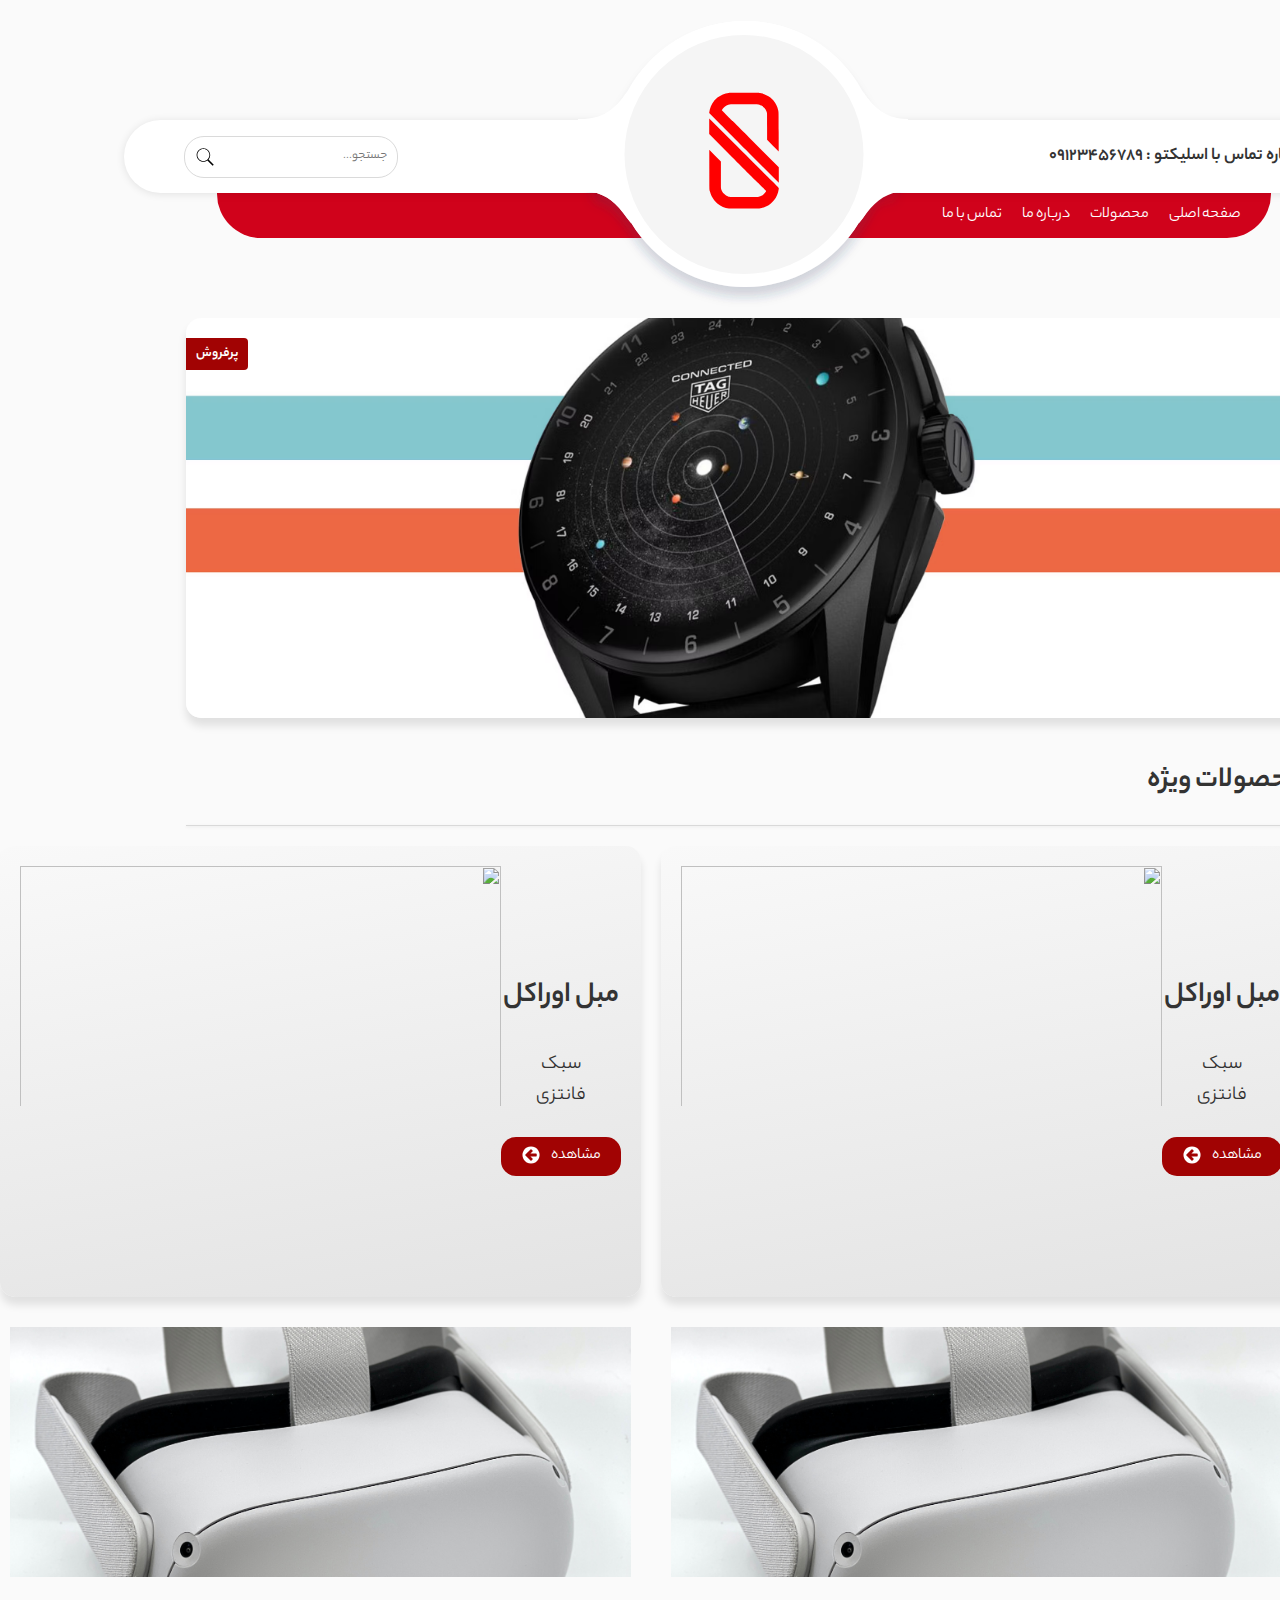
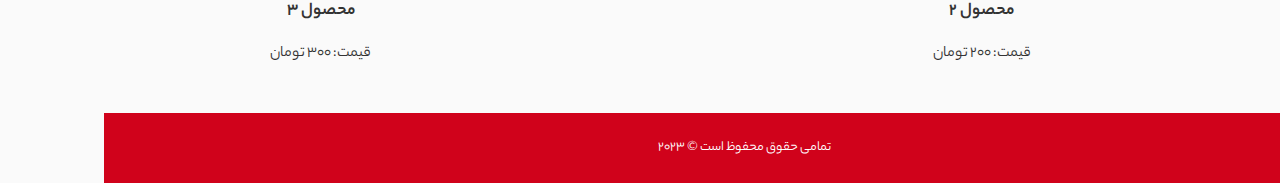
==== index.html @ d63aacab "init" ====
<!DOCTYPE html>
<html lang="fa" dir="rtl">

<head>
    <meta charset="UTF-8">
    <meta name="viewport" content="width=device-width, initial-scale=1.0">
    <title>فروشگاه اسلیکتو</title>
    <link rel="stylesheet" href="./styles/styles.css">
</head>

<body>
    <header>
        <div class="social-icon">
            <svg width="20" height="20" class="Glevq lmT4W _R1t5 lmT4W" viewBox="0 0 24 24" version="1.1"
                aria-hidden="false">
                <desc lang="en-US">Instagram icon</desc>
                <path
                    d="M21.933 7.877c-.048-1.064-.219-1.79-.465-2.429a4.874 4.874 0 0 0-1.154-1.77 4.959 4.959 0 0 0-1.77-1.154c-.635-.246-1.361-.417-2.429-.464C15.052 2.012 14.71 2 11.996 2c-2.714 0-3.056.012-4.123.06-1.063.047-1.79.218-2.425.464-.658.254-1.214.599-1.77 1.155a4.959 4.959 0 0 0-1.154 1.77c-.246.634-.417 1.36-.464 2.428C2.012 8.94 2 9.282 2 11.996c0 2.714.012 3.056.06 4.123.047 1.064.218 1.79.464 2.429.254.658.599 1.214 1.155 1.77a4.958 4.958 0 0 0 1.77 1.154c.634.246 1.36.417 2.428.464 1.067.048 1.405.06 4.123.06s3.056-.012 4.123-.06c1.063-.047 1.79-.218 2.429-.464a4.872 4.872 0 0 0 1.77-1.155 4.956 4.956 0 0 0 1.154-1.77c.246-.634.417-1.36.465-2.428.047-1.067.059-1.405.059-4.123s-.016-3.056-.067-4.119Zm-1.798 8.159c-.044.976-.206 1.504-.345 1.857a3.103 3.103 0 0 1-.746 1.15c-.35.35-.683.568-1.151.747-.353.135-.881.301-1.857.345-1.056.047-1.37.06-4.04.06s-2.984-.012-4.04-.06c-.976-.044-1.504-.207-1.857-.345a3.103 3.103 0 0 1-1.15-.746 3.054 3.054 0 0 1-.747-1.151c-.135-.353-.301-.881-.345-1.857-.047-1.056-.06-1.37-.06-4.04s.013-2.984.06-4.04c.044-.976.206-1.504.345-1.857.183-.468.397-.801.746-1.15.35-.35.683-.568 1.151-.747.353-.135.881-.301 1.857-.345 1.056-.047 1.37-.06 4.04-.06s2.984.013 4.04.06c.976.044 1.504.206 1.857.345.468.183.801.397 1.15.746.35.35.568.683.747 1.151.135.353.301.881.345 1.857.047 1.056.06 1.37.06 4.04s-.012 2.988-.06 4.04Zm-8.139-9.17a5.136 5.136 0 1 0 .002 10.27 5.136 5.136 0 0 0-.002-10.27Zm0 8.463a3.333 3.333 0 1 1 0-6.665 3.333 3.333 0 0 1 0 6.665Zm6.536-8.67a1.197 1.197 0 1 1-2.397 0 1.197 1.197 0 1 1 2.397 0Z">
                </path>
            </svg>
        </div>
        <div class="header-content">
            <div class="contact-info">
                <p>شماره تماس با اسلیکتو : 09123456789</p>
            </div>
            <a href="#" class="logo" rel="home">
                <img src="./assets/images/logo.svg" alt="فروشگاه اسلیکتو">
            </a>
            <div class="search-bar">
                <input type="text" placeholder="جستجو...">
                <button type="submit">
                    <svg xmlns="http://www.w3.org/2000/svg" viewBox="0 0 50 50" width="20px" height="20px">
                        <path
                            d="M 21 3 C 11.621094 3 4 10.621094 4 20 C 4 29.378906 11.621094 37 21 37 C 24.710938 37 28.140625 35.804688 30.9375 33.78125 L 44.09375 46.90625 L 46.90625 44.09375 L 33.90625 31.0625 C 36.460938 28.085938 38 24.222656 38 20 C 38 10.621094 30.378906 3 21 3 Z M 21 5 C 29.296875 5 36 11.703125 36 20 C 36 28.296875 29.296875 35 21 35 C 12.703125 35 6 28.296875 6 20 C 6 11.703125 12.703125 5 21 5 Z" />
                    </svg>
                </button>
            </div>
        </div>
        <nav>
            <ul>
                <li><a href="#">صفحه اصلی</a></li>
                <li><a href="#">محصولات</a></li>
                <li><a href="#">درباره ما</a></li>
                <li><a href="#">تماس با ما</a></li>
            </ul>
        </nav>
    </header>
    <main>
        <section class="hero">
            <div class="hero-image">
                <img src="./assets/images/tag-heuer-connected-hero.jpg" alt="اسمارت واچ">
                <div class="label">پرفروش</div>
            </div>
        </section>

        <section class="featured-products">
            <h2>محصولات ویژه</h2>
            <div class="separator"></div>
            <div class="products-container">
                <div class="product-card">
                    <div class="card-content">
                        <h3 class="">مبل اوراکل</h3>
                        <h4 class="">سبک فانتزی</h4>
                        <a href="#" class="btn" role="button">
                            <span class="btn-text">
                                <span>
                                    مشاهده
                                </span>
                                <span>
                                    <?xml version="1.0" encoding="UTF-8" standalone="no"?>
                                    <svg xmlns="http://www.w3.org/2000/svg" id="svg2989" width="20" height="20"
                                        version="1.1" viewBox="0 -256 1792 1792">
                                        <g id="g2991" transform="matrix(1 0 0 -1 129.08475 1277.8305)">
                                            <path id="path2993"
                                                d="M1280 576v128q0 26-19 45t-45 19H714l189 189q19 19 19 45t-19 45l-91 91q-18 18-45 18t-45-18L360 776l-91-91q-18-18-18-45t18-45l91-91 362-362q18-18 45-18t45 18l91 91q18 18 18 45t-18 45L714 512h502q26 0 45 19t19 45zm256 64q0-209-103-385.5T1153.5-25Q977-128 768-128T382.5-25Q206 78 103 254.5T0 640q0 209 103 385.5T382.5 1305Q559 1408 768 1408t385.5-103q176.5-103 279.5-279.5T1536 640z"
                                                style="fill:currentColor" />
                                        </g>
                                    </svg>
                                </span>
                            </span>
                        </a>
                    </div>
                    <div class="card-image">
                        <a href="#">
                            <img decoding="async" width="481" height="400"
                                src="https://decolifee.ir/wp-content/uploads/2023/04/oracle.png"
                                class="attachment-large size-large wp-image-487" alt="" loading="lazy"
                                srcset="https://decolifee.ir/wp-content/uploads/2023/04/oracle.png 481w, https://decolifee.ir/wp-content/uploads/2023/04/oracle-300x249.png 300w, https://decolifee.ir/wp-content/uploads/2023/04/oracle-150x125.png 150w"
                                sizes="(max-width: 481px) 100vw, 481px">
                        </a>
                    </div>
                </div>
                <div class="product-card">
                    <div class="card-content">
                        <h3 class="">مبل اوراکل</h3>
                        <h4 class="">سبک فانتزی</h4>
                        <a href="#" class="btn" role="button">
                            <span class="btn-text">
                                <span>
                                    مشاهده
                                </span>
                                <span>
                                    <?xml version="1.0" encoding="UTF-8" standalone="no"?>
                                    <svg xmlns="http://www.w3.org/2000/svg" id="svg2989" width="20" height="20"
                                        version="1.1" viewBox="0 -256 1792 1792">
                                        <g id="g2991" transform="matrix(1 0 0 -1 129.08475 1277.8305)">
                                            <path id="path2993"
                                                d="M1280 576v128q0 26-19 45t-45 19H714l189 189q19 19 19 45t-19 45l-91 91q-18 18-45 18t-45-18L360 776l-91-91q-18-18-18-45t18-45l91-91 362-362q18-18 45-18t45 18l91 91q18 18 18 45t-18 45L714 512h502q26 0 45 19t19 45zm256 64q0-209-103-385.5T1153.5-25Q977-128 768-128T382.5-25Q206 78 103 254.5T0 640q0 209 103 385.5T382.5 1305Q559 1408 768 1408t385.5-103q176.5-103 279.5-279.5T1536 640z"
                                                style="fill:currentColor" />
                                        </g>
                                    </svg>
                                </span>
                            </span>
                        </a>
                    </div>
                    <div class="card-image">
                        <a href="#">
                            <img decoding="async" width="481" height="400"
                                src="https://decolifee.ir/wp-content/uploads/2023/04/oracle.png"
                                class="attachment-large size-large wp-image-487" alt="" loading="lazy"
                                srcset="https://decolifee.ir/wp-content/uploads/2023/04/oracle.png 481w, https://decolifee.ir/wp-content/uploads/2023/04/oracle-300x249.png 300w, https://decolifee.ir/wp-content/uploads/2023/04/oracle-150x125.png 150w"
                                sizes="(max-width: 481px) 100vw, 481px">
                        </a>
                    </div>
                </div>
                <div class="product">
                    <img src="./assets/images/vr.jpg" alt="محصول ۲">
                    <h3>محصول ۲</h3>
                    <p>قیمت: ۲۰۰ تومان</p>
                </div>
                <div class="product">
                    <img src="./assets/images/vr.jpg" alt="محصول ۳">
                    <h3>محصول ۳</h3>
                    <p>قیمت: ۳۰۰ تومان</p>
                </div>
            </div>
        </section>
    </main>

    <footer>
        <p>تمامی حقوق محفوظ است &copy; ۲۰۲۳</p>
    </footer>
</body>

</html>
---- styles/styles.css ----
@font-face {
    font-family: 'IRYekan';
    font-weight: 400;
    src: url('../assets/fonts/Yekan-Bakh-FaNum-04-Regular.89830f5.eot');
    src: local('IRYekan'), url('../assets/fonts/Yekan-Bakh-FaNum-04-Regular.74655fa.woff') format('woff'), url('../assets/fonts/Yekan-Bakh-FaNum-04-Regular.3ee0088.ttf') format('truetype');
}

@font-face {
    font-family: 'IRYekan';
    font-weight: 600;
    src: url('../assets/fonts/Yekan-Bakh-FaNum-06-Bold.6d6589a.eot');
    src: local('IRYekan'), url('../assets/fonts/Yekan-Bakh-FaNum-06-Bold.6be8947.woff') format('woff'), url('../assets/fonts/Yekan-Bakh-FaNum-06-Bold.4b6fd69.ttf') format('truetype');
}

:root {
    --primary-color: #d0021b;
    --secondary-color: #A10303;
    --text-color: #333;
    --bg: #fafafa;
    --pic-radius: 15px;
}

* {
    box-sizing: border-box
}

body {
    font-family: 'IRYekan' !important;
    padding: 0;
    color: var(--text-color);
    max-width: 1400px;
    margin: auto;
    background-color: var(--bg);
}

input,
button {
    font-family: 'IRYekan', Arial, sans-serif !important;
}

input,
button:focus {
    outline: none;
}

svg {
    vertical-align: middle;
}

header {
    position: relative;
    padding: 20px;
    padding-top: 40px;
    margin-top: 80px;
    text-align: center;
}

.social-icon {
    position: absolute;
    top: 0;
    right: 60px;
    color: var(--text-color);
    cursor: pointer;
}

.header-content {
    position: relative;
    display: flex;
    justify-content: space-between;
    align-items: center;
    background-color: white;
    box-shadow: 0 1px 8px rgba(0, 0, 0, 0.1);
    border-radius: 44px;
    padding: 0px 60px;
    height: 73px;
}

.header-content::before {
    content: "";
    background: url('../assets/images/curve.svg') no-repeat;
    width: 364px;
    height: 325px;
    margin: auto;
    left: 0;
    right: 0;
    background-size: contain;
    top: -118px;
    position: absolute;
}

.logo {
    z-index: 9;
    position: absolute;
    left: 50%;
    transform: translateX(-50%);
}

.logo:before {
    content: '';
    width: 239px;
    height: 239px;
    background: #f5f5f5;
    -moz-border-radius: 50%;
    -webkit-border-radius: 50%;
    -khtml-border-radius: 50%;
    border-radius: 50%;
    position: absolute;
    left: 50%;
    transform: translateX(-50%);
    bottom: 0;
    margin: auto;
    top: -4px;
}

.logo img {
    max-width: 190px;
    position: relative;
}

.search-bar {
    display: flex;
    align-items: center;
}

.contact-info p {
    font-weight: 600;
    font-size: 18px;
}

nav {
    background-color: var(--primary-color);
    padding: 10px 20px;
    max-width: 85%;
    margin: auto;
    border-radius: 0 0 44px 44px;
}

nav ul {
    list-style-type: none;
    margin: 0;
    padding: 0;
    display: flex;
    justify-content: flex-start;
}

nav ul li {
    margin: 0 10px;
}

nav ul li a {
    color: #fff;
    text-decoration: none;
    font-size: 16px;
    position: relative;
    transition: color 0.3s;
}

nav ul li a::before {
    content: "";
    position: absolute;
    bottom: -2px;
    left: 0;
    width: 100%;
    height: 2px;
    background-color: #fff;
    transform: scaleX(0);
    transition: transform 0.3s;
}

.search-bar {
    display: flex;
    align-items: center;
    max-width: 300px;
    border-radius: 20px;
    overflow: hidden;
    background-color: #fff;
    border: solid 1px #dadada;
}

.search-bar input {
    flex: 1;
    border: none;
    padding: 0px 10px;
    font-size: 13px;
    border-radius: 20px;
}

.search-bar button {
    border: none;
    background-color: transparent;
    padding: 10px;
    cursor: pointer;
    display: flex;
    transition: background-color 0.3s;
}

nav ul li a:hover::before {
    transform: scaleX(1);
}

main {
    padding: 20px;
}

.hero {
    text-align: center;
    max-width: 90%;
    margin: 40px auto;
}

.hero-image {
    position: relative;
    max-width: 100%;
    box-shadow: 0 8px 8px rgba(0, 0, 0, 0.1);
    border-radius: var(--pic-radius);
}

.hero-image img {
    display: block;
    width: 100%;
    height: auto;
    max-height: 400px;
    object-fit: cover;
    border-radius: var(--pic-radius);
}

.label {
    position: absolute;
    top: 20px;
    left: 0;
    background-color: var(--secondary-color);
    color: #fff;
    padding: 5px 10px;
    font-size: 14px;
    font-weight: bold;
    border-radius: 0 4px 4px 0;
}

.btn {
    display: inline-block;
    padding: 7px 20px;
    min-width: 120px;
    background-color: var(--secondary-color);
    color: #fff;
    text-decoration: none;
    border-radius: var(--pic-radius);
}

.btn-text {
    display: flex;
    align-items: center;
    justify-content: space-between;
}

.featured-products {
    text-align: center;
}

.featured-products h2 {
    font-size: 30px;
    text-align: right;
    max-width: 90%;
    margin: auto;
    margin-bottom: 20px;
}

.product {
    display: inline-block;
    text-align: center;
    margin: 10px;
}

.products-container {
    display: grid;
    grid-template-columns: auto auto;
    max-width: 90%;
    margin: auto;
    gap: 20px;
}

.product-card {
    display: flex;
    position: relative;
    justify-content: space-between;
    padding: 20px;
    background-color: transparent;
    background-image: linear-gradient(170deg, #F9F9F9 0%, #E3E3E3 100%);
    border-radius: var(--pic-radius);
    box-shadow: 0 8px 8px rgba(0, 0, 0, 0.1);
}

.card-content {
    width: 100%;
    display: flex;
    flex-flow: column;
    justify-content: center;
    align-items: center;
}

.card-content h3 {
    margin: 5px 0;
    font-size: 30px;
}

.card-content h4 {
    margin: 25px;
    font-size: 20px;
    font-weight: 400;
}

.product img {
    width: 100%;
    max-height: 250px;
    object-fit: cover;
}

.card-image img {
    max-width: 100%;
    max-height: 240px;
    object-fit: contain;
}

.product h3 {
    font-size: 18px;
    margin: 10px 0;
}

.product p {
    font-size: 16px;
}

.separator {
    width: 100%;
    height: 1px;
    max-width: 90%;
    margin: 20px auto;
    background-color: #d9d9d9; /* Replace with your desired color */
    border: none;
    box-shadow: 0px 1px 3px rgba(0, 0, 0, 0.1);
  }

footer {
    background-color: var(--primary-color);
    padding: 10px;
    text-align: center;
    color: #fff;
    font-size: 14px;
}
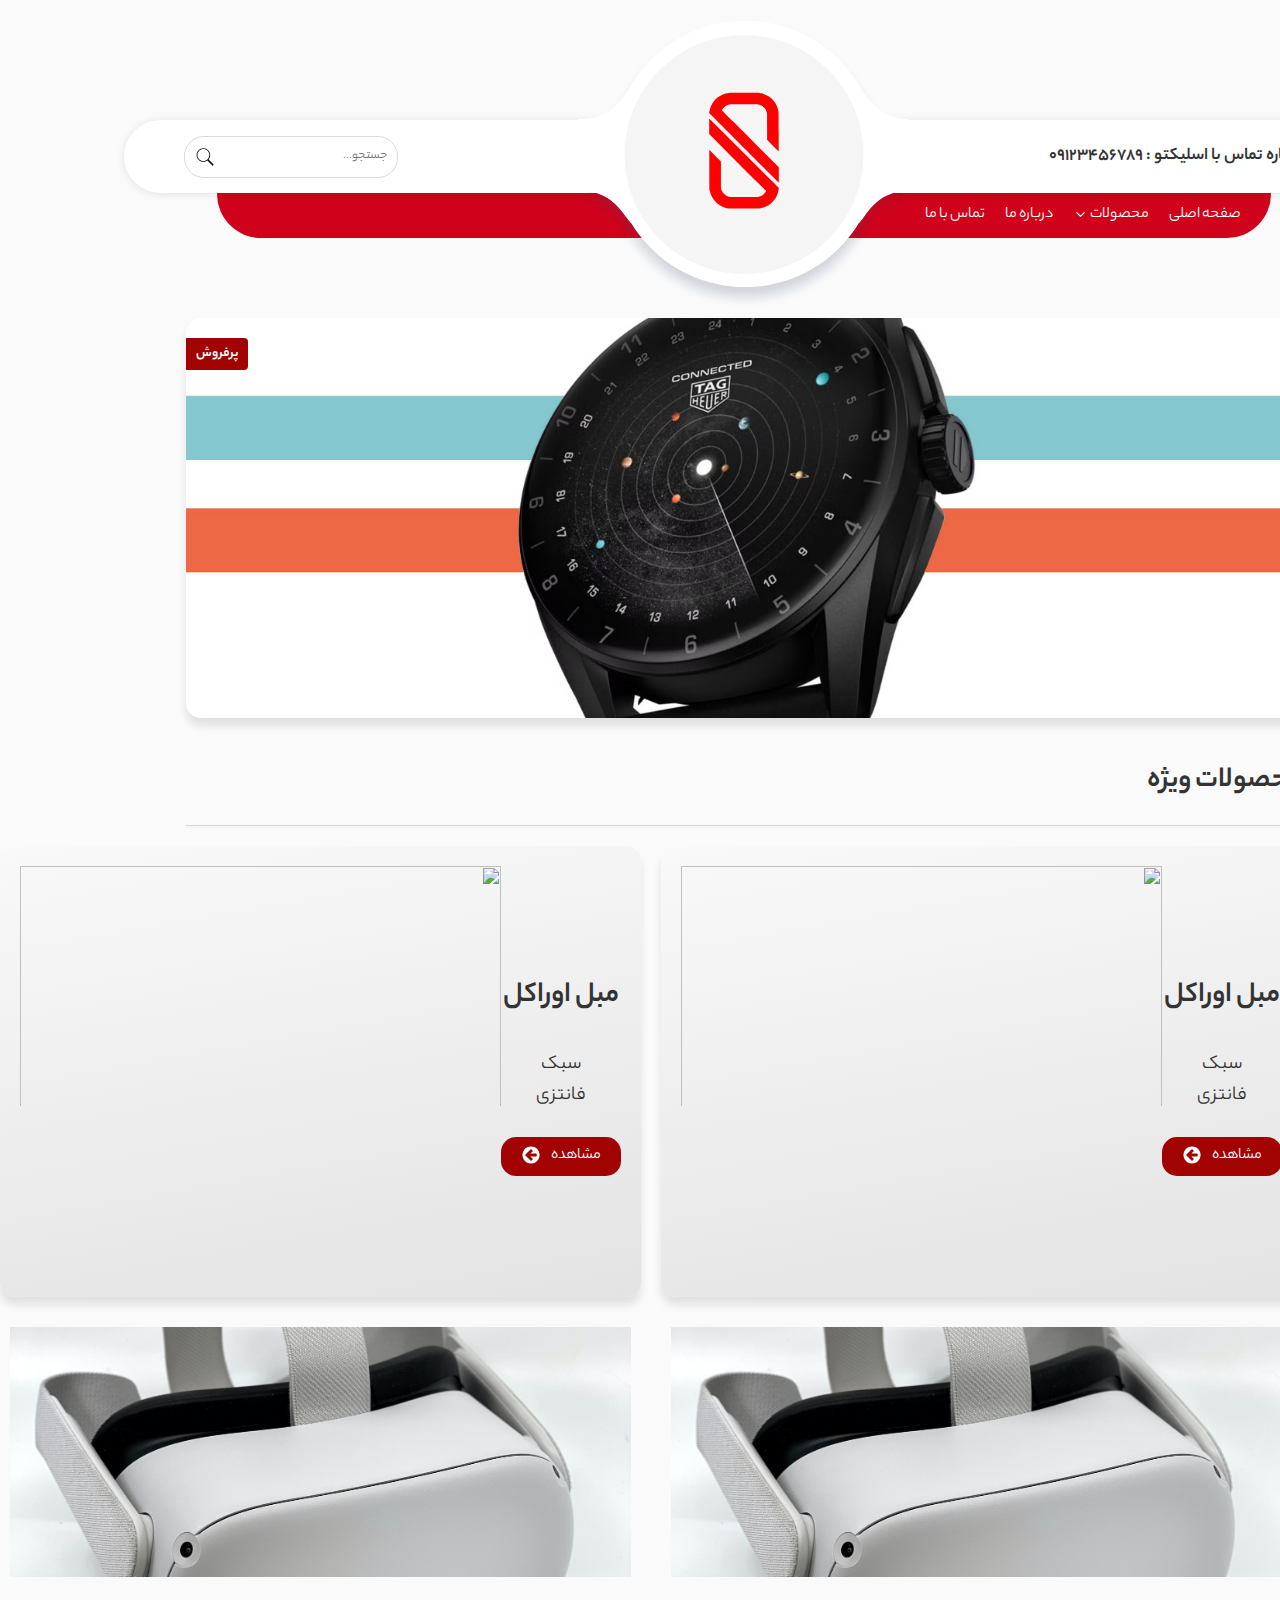
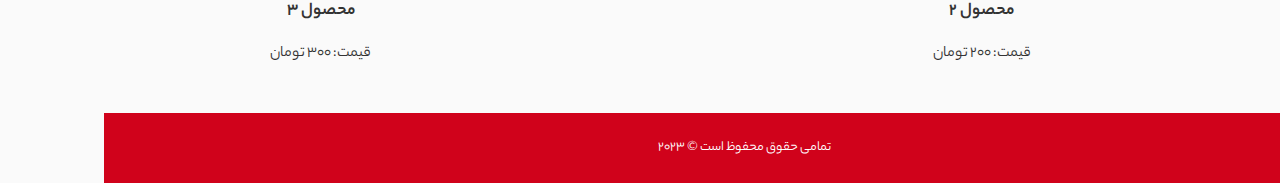
==== commit b36c85bd: "add submenu" ====
--- a/index.html
+++ b/index.html
@@ -39,7 +39,20 @@
         <nav>
             <ul>
                 <li><a href="#">صفحه اصلی</a></li>
-                <li><a href="#">محصولات</a></li>
+                <li>
+                    <a href="#">
+                        <span>محصولات</span>
+                        <svg xmlns="http://www.w3.org/2000/svg" width="15" height="15" viewBox="0 0 24 24" fill="none"
+                            stroke="#fafafa" stroke-width="2" stroke-linecap="round" stroke-linejoin="round">
+                            <polyline points="6 9 12 15 18 9" />
+                        </svg>
+                    </a>
+                    <ul class="submenu">
+                        <li><a href="#">زیر منوی 1</a></li>
+                        <li><a href="#">زیر منوی 2</a></li>
+                        <li><a href="#">زیر منوی 3</a></li>
+                    </ul>
+                </li>
                 <li><a href="#">درباره ما</a></li>
                 <li><a href="#">تماس با ما</a></li>
             </ul>
--- a/styles/styles.css
+++ b/styles/styles.css
@@ -145,6 +145,8 @@
 
 nav ul li {
     margin: 0 10px;
+    position: relative;
+    white-space: nowrap;
 }
 
 nav ul li a {
@@ -165,6 +167,42 @@
     background-color: #fff;
     transform: scaleX(0);
     transition: transform 0.3s;
+}
+
+nav ul .submenu {
+    position: absolute;
+    display: block;
+    top: 100%;
+    left: 50%;
+    transform: translateX(-50%) translateY(-10px);
+    background-color: var(
+    --primary-color);
+    z-index: 1;
+    border-radius: 4px;
+    padding: 10px 0;
+    opacity: 0;
+    visibility: hidden;
+    transition: transform 0.3s ease, visibility 0s linear 0.3s;
+}
+
+nav ul .submenu li {
+    display: block;
+}
+
+nav ul li:hover .submenu,
+nav ul .submenu:hover {
+    display: block;
+    opacity: 1;
+    visibility: visible;
+    transition-delay: 0s;
+    transform: translateX(-50%) translateY(0);
+}
+
+nav ul .submenu a {
+    display: block;
+    padding: 10px;
+    color: #fff;
+    text-decoration: none;
 }
 
 .search-bar {
@@ -334,10 +372,10 @@
     height: 1px;
     max-width: 90%;
     margin: 20px auto;
-    background-color: #d9d9d9; /* Replace with your desired color */
+    background-color: #d9d9d9;
     border: none;
     box-shadow: 0px 1px 3px rgba(0, 0, 0, 0.1);
-  }
+}
 
 footer {
     background-color: var(--primary-color);
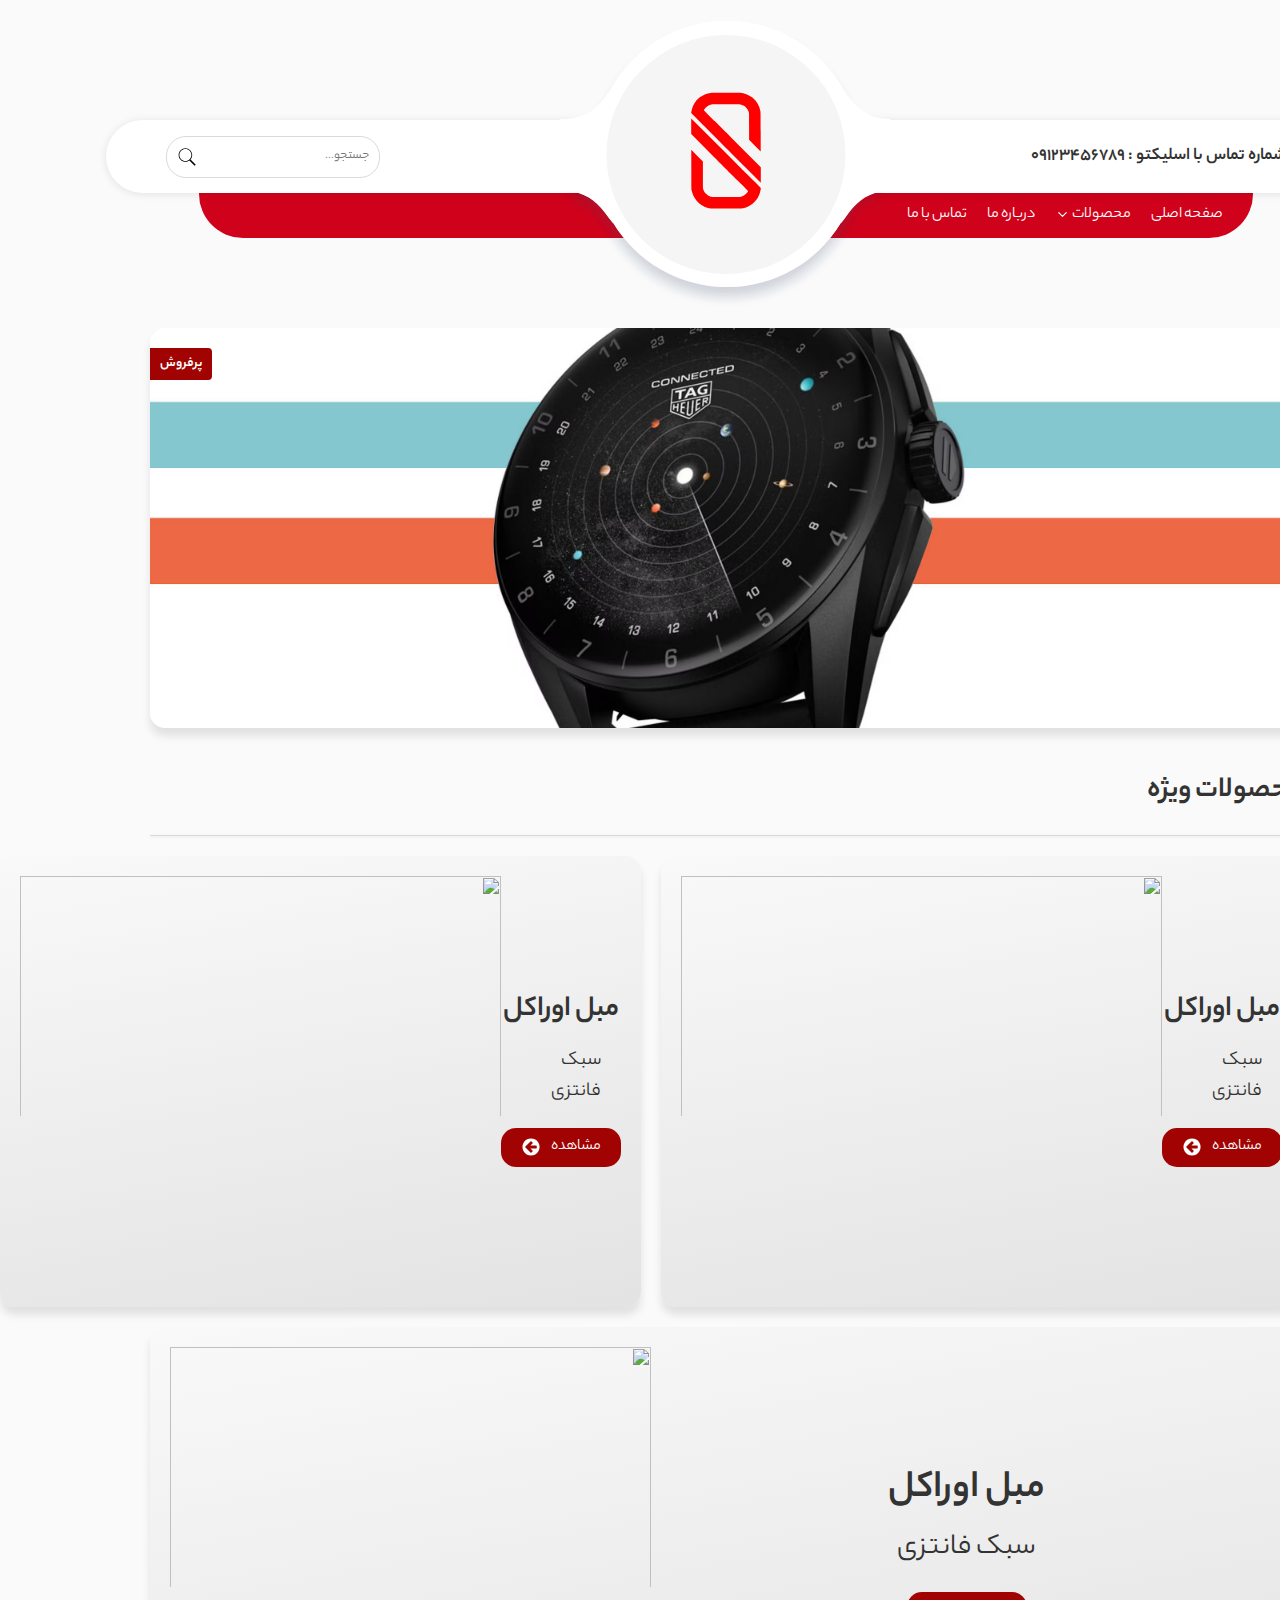
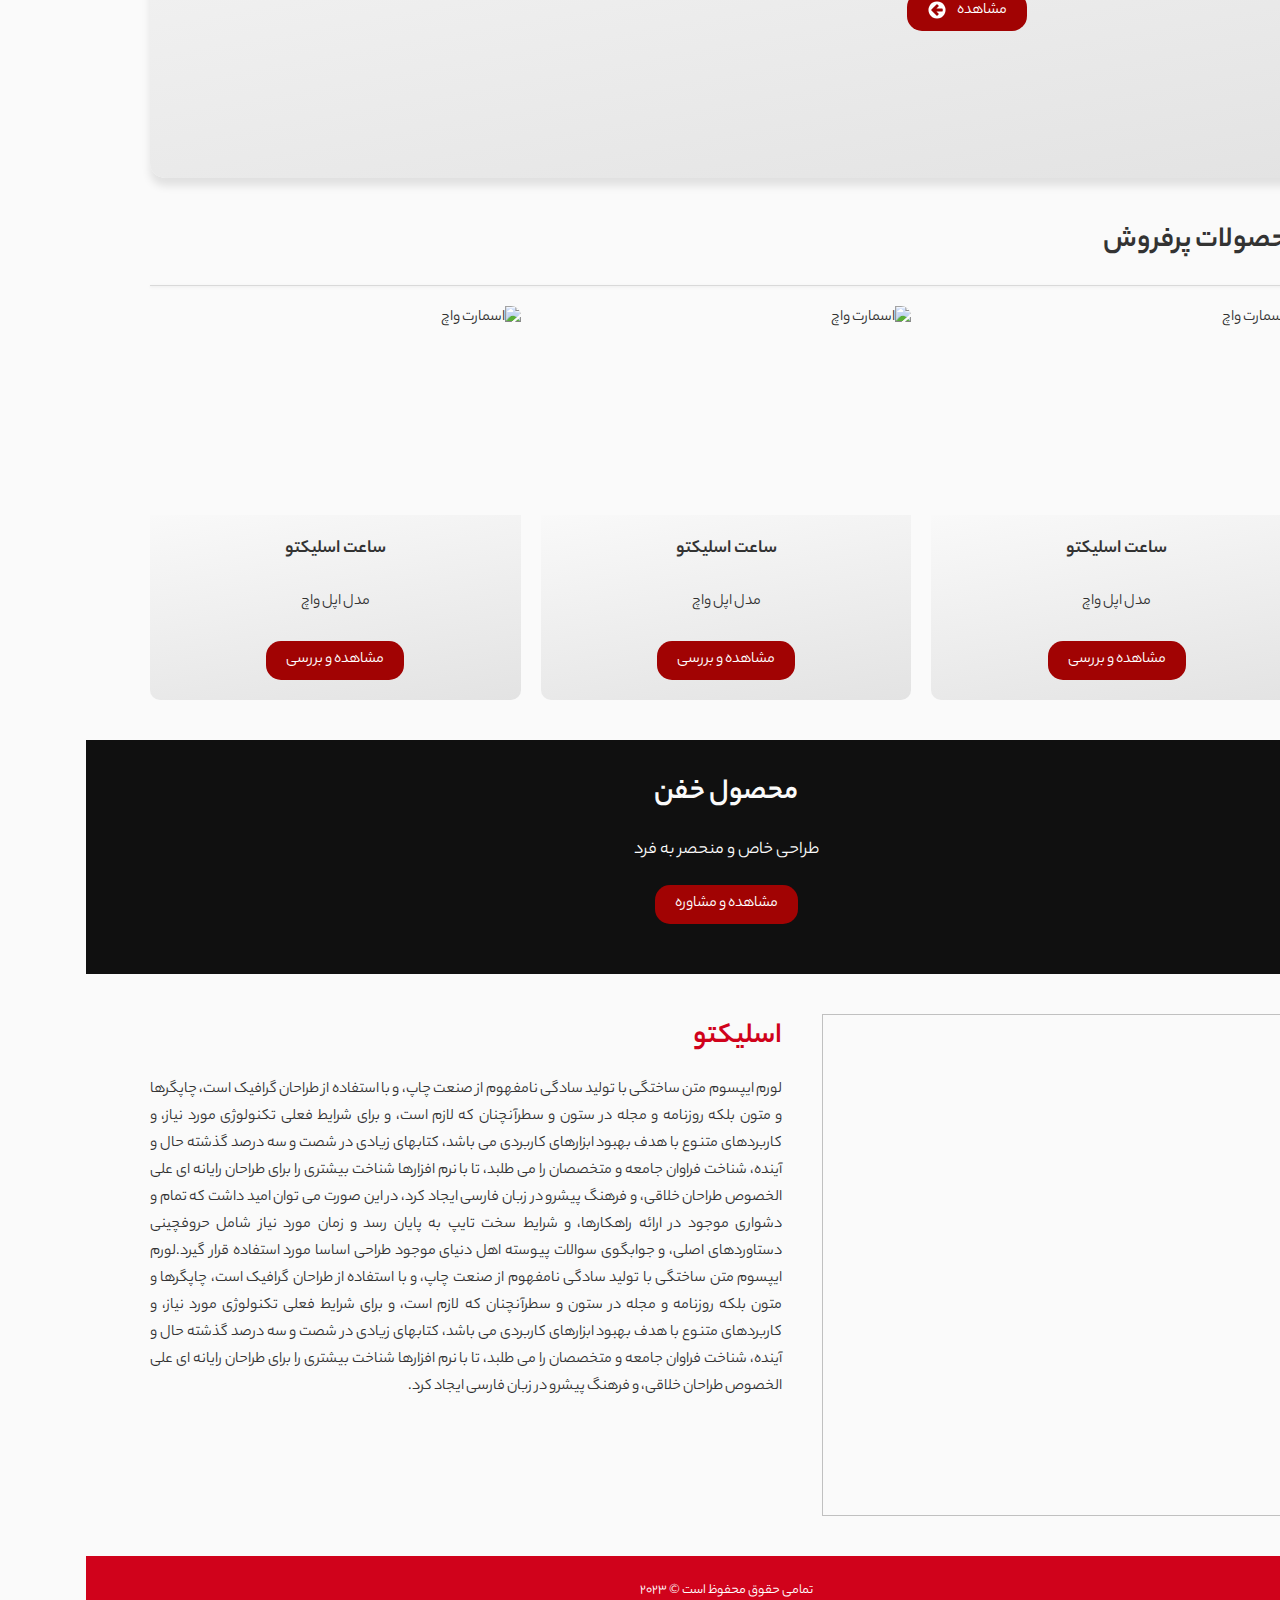
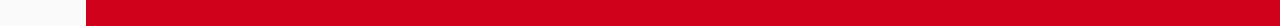
==== commit 05c53c37: "landing page progress" ====
--- a/index.html
+++ b/index.html
@@ -69,7 +69,7 @@
         <section class="featured-products">
             <h2>محصولات ویژه</h2>
             <div class="separator"></div>
-            <div class="products-container">
+            <div class="products-container grid">
                 <div class="product-card">
                     <div class="card-content">
                         <h3 class="">مبل اوراکل</h3>
@@ -136,16 +136,128 @@
                         </a>
                     </div>
                 </div>
-                <div class="product">
-                    <img src="./assets/images/vr.jpg" alt="محصول ۲">
-                    <h3>محصول ۲</h3>
-                    <p>قیمت: ۲۰۰ تومان</p>
-                </div>
-                <div class="product">
-                    <img src="./assets/images/vr.jpg" alt="محصول ۳">
-                    <h3>محصول ۳</h3>
-                    <p>قیمت: ۳۰۰ تومان</p>
-                </div>
+            </div>
+            <div class="products-container">
+                <div class="product-card landscape">
+                    <div class="card-content">
+                        <h3 class="">مبل اوراکل</h3>
+                        <h4 class="">سبک فانتزی</h4>
+                        <a href="#" class="btn" role="button">
+                            <span class="btn-text">
+                                <span>
+                                    مشاهده
+                                </span>
+                                <span>
+                                    <?xml version="1.0" encoding="UTF-8" standalone="no"?>
+                                    <svg xmlns="http://www.w3.org/2000/svg" id="svg2989" width="20" height="20"
+                                        version="1.1" viewBox="0 -256 1792 1792">
+                                        <g id="g2991" transform="matrix(1 0 0 -1 129.08475 1277.8305)">
+                                            <path id="path2993"
+                                                d="M1280 576v128q0 26-19 45t-45 19H714l189 189q19 19 19 45t-19 45l-91 91q-18 18-45 18t-45-18L360 776l-91-91q-18-18-18-45t18-45l91-91 362-362q18-18 45-18t45 18l91 91q18 18 18 45t-18 45L714 512h502q26 0 45 19t19 45zm256 64q0-209-103-385.5T1153.5-25Q977-128 768-128T382.5-25Q206 78 103 254.5T0 640q0 209 103 385.5T382.5 1305Q559 1408 768 1408t385.5-103q176.5-103 279.5-279.5T1536 640z"
+                                                style="fill:currentColor" />
+                                        </g>
+                                    </svg>
+                                </span>
+                            </span>
+                        </a>
+                    </div>
+                    <div class="card-image">
+                        <a href="#">
+                            <img decoding="async" width="481" height="400"
+                                src="https://decolifee.ir/wp-content/uploads/2023/04/oracle.png"
+                                class="attachment-large size-large wp-image-487" alt="" loading="lazy"
+                                srcset="https://decolifee.ir/wp-content/uploads/2023/04/oracle.png 481w, https://decolifee.ir/wp-content/uploads/2023/04/oracle-300x249.png 300w, https://decolifee.ir/wp-content/uploads/2023/04/oracle-150x125.png 150w"
+                                sizes="(max-width: 481px) 100vw, 481px">
+                        </a>
+                    </div>
+                </div>
+            </div>
+        </section>
+        <section class="top-products">
+            <h2>محصولات پرفروش</h2>
+            <div class="separator"></div>
+            <div class="products-container grid col-3">
+                <div class="top-card">
+                    <div class="img-container">
+                        <img src="https://decolifee.ir/wp-content/uploads/2023/04/prada-03.jpg" alt="اسمارت واچ">
+                    </div>
+                    <div class="top-card-desc">
+                        <h3>
+                            ساعت اسلیکتو
+                        </h3>
+                        <p>
+                            مدل اپل واچ
+                        </p>
+                        <a href="#" class="btn" role="button">
+                            <span class="btn-text">مشاهده و بررسی</span>
+                        </a>
+                    </div>
+                </div>
+                <div class="top-card">
+                    <div class="img-container">
+                        <img src="https://decolifee.ir/wp-content/uploads/2023/04/brono-06.jpg" alt="اسمارت واچ">
+                    </div>
+                    <div class="top-card-desc">
+                        <h3>
+                            ساعت اسلیکتو
+                        </h3>
+                        <p>
+                            مدل اپل واچ
+                        </p>
+                        <a href="#" class="btn" role="button">
+                            <span class="btn-text">مشاهده و بررسی</span>
+                        </a>
+                    </div>
+                </div>
+                <div class="top-card">
+                    <div class="img-container">
+                        <img src="https://decolifee.ir/wp-content/uploads/2023/04/plaza-02.jpg" alt="اسمارت واچ">
+                    </div>
+                    <div class="top-card-desc">
+                        <h3>
+                            ساعت اسلیکتو
+                        </h3>
+                        <p>
+                            مدل اپل واچ
+                        </p>
+                        <a href="#" class="btn" role="button">
+                            <span class="btn-text">مشاهده و بررسی</span>
+                        </a>
+                    </div>
+                </div>
+            </div>
+        </section>
+        <section class="main-hero">
+            <h4>
+                محصول خفن
+            </h4>
+            <p>طراحی خاص و منحصر به فرد</p>
+            <a href="#" class="btn" role="button">
+                <span class="btn-text">مشاهده و مشاوره</span>
+            </a>
+            <img src="https://decolifee.ir/wp-content/uploads/2023/04/roza.webp" alt="">
+        </section>
+        <section class="intro">
+            <img decoding="async" width="480" height="502"
+                src="https://decolifee.ir/wp-content/uploads/2023/04/drdr.png" alt="">
+            <div class="intro-text">
+                <h2>
+                    اسلیکتو
+                </h2>
+                <p>
+                    لورم ایپسوم متن ساختگی با تولید سادگی نامفهوم از صنعت چاپ، و با استفاده از طراحان گرافیک است،
+                    چاپگرها و متون بلکه روزنامه و مجله در ستون و سطرآنچنان که لازم است، و برای شرایط فعلی تکنولوژی مورد
+                    نیاز، و کاربردهای متنوع با هدف بهبود ابزارهای کاربردی می باشد، کتابهای زیادی در شصت و سه درصد گذشته
+                    حال و آینده، شناخت فراوان جامعه و متخصصان را می طلبد، تا با نرم افزارها شناخت بیشتری را برای طراحان
+                    رایانه ای علی الخصوص طراحان خلاقی، و فرهنگ پیشرو در زبان فارسی ایجاد کرد، در این صورت می توان امید
+                    داشت که تمام و دشواری موجود در ارائه راهکارها، و شرایط سخت تایپ به پایان رسد و زمان مورد نیاز شامل
+                    حروفچینی دستاوردهای اصلی، و جوابگوی سوالات پیوسته اهل دنیای موجود طراحی اساسا مورد استفاده قرار
+                    گیرد.لورم ایپسوم متن ساختگی با تولید سادگی نامفهوم از صنعت چاپ، و با استفاده از طراحان گرافیک است،
+                    چاپگرها و متون بلکه روزنامه و مجله در ستون و سطرآنچنان که لازم است، و برای شرایط فعلی تکنولوژی مورد
+                    نیاز، و کاربردهای متنوع با هدف بهبود ابزارهای کاربردی می باشد، کتابهای زیادی در شصت و سه درصد گذشته
+                    حال و آینده، شناخت فراوان جامعه و متخصصان را می طلبد، تا با نرم افزارها شناخت بیشتری را برای طراحان
+                    رایانه ای علی الخصوص طراحان خلاقی، و فرهنگ پیشرو در زبان فارسی ایجاد کرد.
+                </p>
             </div>
         </section>
     </main>
--- a/styles/styles.css
+++ b/styles/styles.css
@@ -28,7 +28,7 @@
     font-family: 'IRYekan' !important;
     padding: 0;
     color: var(--text-color);
-    max-width: 1400px;
+    /* max-width: 1400px; */
     margin: auto;
     background-color: var(--bg);
 }
@@ -43,6 +43,10 @@
     outline: none;
 }
 
+img {
+    max-width: 100%;
+}
+
 svg {
     vertical-align: middle;
 }
@@ -52,6 +56,7 @@
     padding: 20px;
     padding-top: 40px;
     margin-top: 80px;
+    margin-bottom: 70px;
     text-align: center;
 }
 
@@ -175,8 +180,7 @@
     top: 100%;
     left: 50%;
     transform: translateX(-50%) translateY(-10px);
-    background-color: var(
-    --primary-color);
+    background-color: var(--primary-color);
     z-index: 1;
     border-radius: 4px;
     padding: 10px 0;
@@ -236,10 +240,6 @@
     transform: scaleX(1);
 }
 
-main {
-    padding: 20px;
-}
-
 .hero {
     text-align: center;
     max-width: 90%;
@@ -248,7 +248,6 @@
 
 .hero-image {
     position: relative;
-    max-width: 100%;
     box-shadow: 0 8px 8px rgba(0, 0, 0, 0.1);
     border-radius: var(--pic-radius);
 }
@@ -290,30 +289,31 @@
     justify-content: space-between;
 }
 
-.featured-products {
-    text-align: center;
-}
-
-.featured-products h2 {
-    font-size: 30px;
-    text-align: right;
+.featured-products,
+.top-products,
+.intro {
+    display: flex;
+    flex-flow: column;
+    gap: 20px;
     max-width: 90%;
     margin: auto;
-    margin-bottom: 20px;
-}
-
-.product {
-    display: inline-block;
-    text-align: center;
-    margin: 10px;
-}
-
-.products-container {
+    margin-bottom: 40px;
+}
+
+.featured-products h2,
+.top-products h2 {
+    font-size: 30px;
+    margin: 0;
+}
+
+.products-container.grid {
     display: grid;
     grid-template-columns: auto auto;
-    max-width: 90%;
-    margin: auto;
     gap: 20px;
+}
+
+.products-container.grid.col-3 {
+    grid-template-columns: auto auto auto;
 }
 
 .product-card {
@@ -327,6 +327,14 @@
     box-shadow: 0 8px 8px rgba(0, 0, 0, 0.1);
 }
 
+.product-card.landscape h3 {
+    font-size: 40px;
+}
+
+.product-card.landscape h4 {
+    font-size: 30px;
+}
+
 .card-content {
     width: 100%;
     display: flex;
@@ -338,10 +346,11 @@
 .card-content h3 {
     margin: 5px 0;
     font-size: 30px;
+    line-height: 20px;
 }
 
 .card-content h4 {
-    margin: 25px;
+    margin: 20px;
     font-size: 20px;
     font-weight: 400;
 }
@@ -353,7 +362,6 @@
 }
 
 .card-image img {
-    max-width: 100%;
     max-height: 240px;
     object-fit: contain;
 }
@@ -370,11 +378,72 @@
 .separator {
     width: 100%;
     height: 1px;
-    max-width: 90%;
-    margin: 20px auto;
     background-color: #d9d9d9;
     border: none;
     box-shadow: 0px 1px 3px rgba(0, 0, 0, 0.1);
+}
+
+.top-card .img-container {
+    display: flex;
+}
+
+.top-card .img-container img {
+    border-radius: 10px 10px 0px 0px;
+    height: 209px;
+    object-fit: cover;
+    width: 100%;
+}
+
+.top-card-desc {
+    background-image: linear-gradient(170deg, #F9F9F9 0%, #E3E3E3 100%);
+    display: flex;
+    flex-flow: column;
+    gap: 10px;
+    align-items: center;
+    padding: 20px 0;
+    border-radius: 0 0 10px 10px;
+}
+
+.top-card-desc h3 {
+    margin: 0;
+    text-align: center;
+}
+
+.main-hero {
+    background-color: #101010;
+    color: var(--bg);
+    display: flex;
+    flex-flow: column;
+    align-items: center;
+    padding: 30px;
+    gap: 20px;
+    margin-bottom: 40px;
+}
+
+.main-hero h4 {
+    margin: 0;
+    font-size: 30px;
+}
+
+.main-hero p {
+    margin: 0;
+    font-size: 18px;
+}
+
+.intro {
+    flex-flow: row;
+    gap: 40px;
+}
+
+.intro-text h2 {
+    color: var(--primary-color);
+    font-size: 30px;
+    margin: 0;
+}
+
+.intro-text p {
+    line-height: 27px;
+    text-align: justify;
 }
 
 footer {
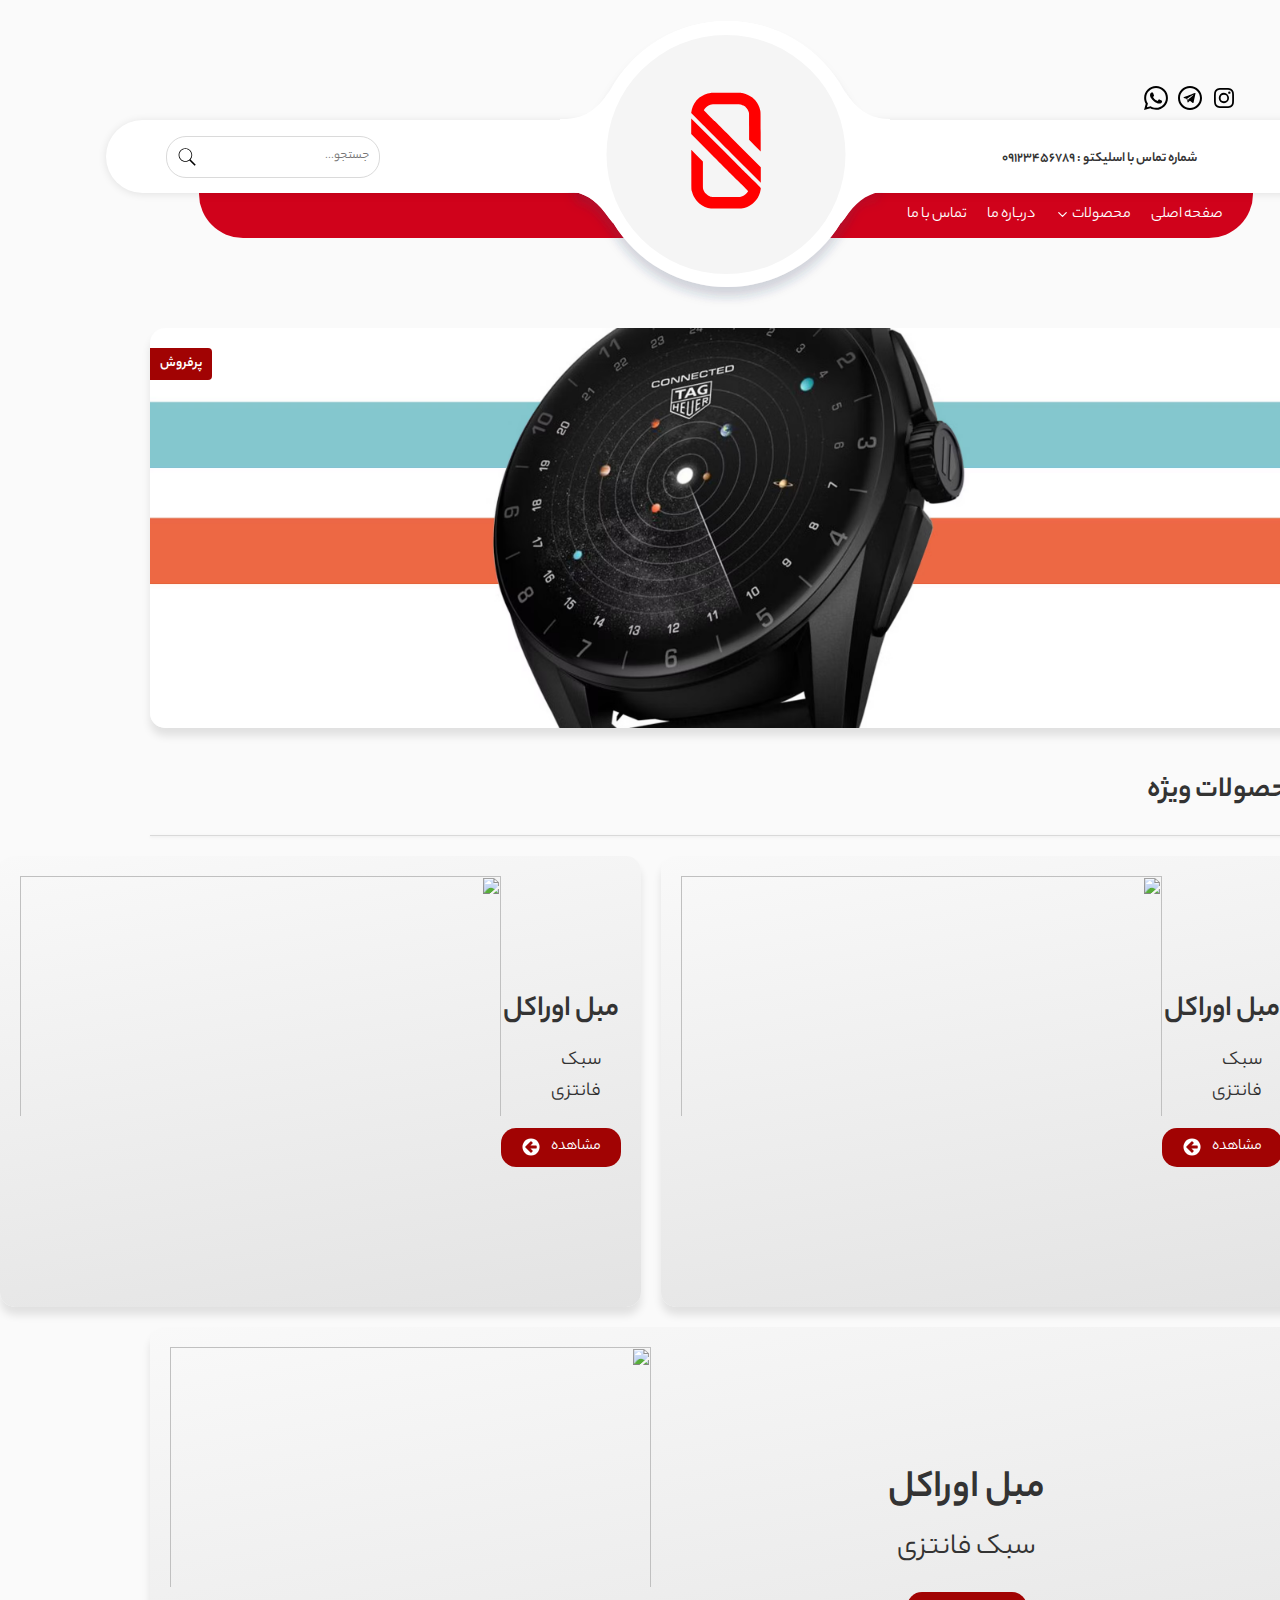
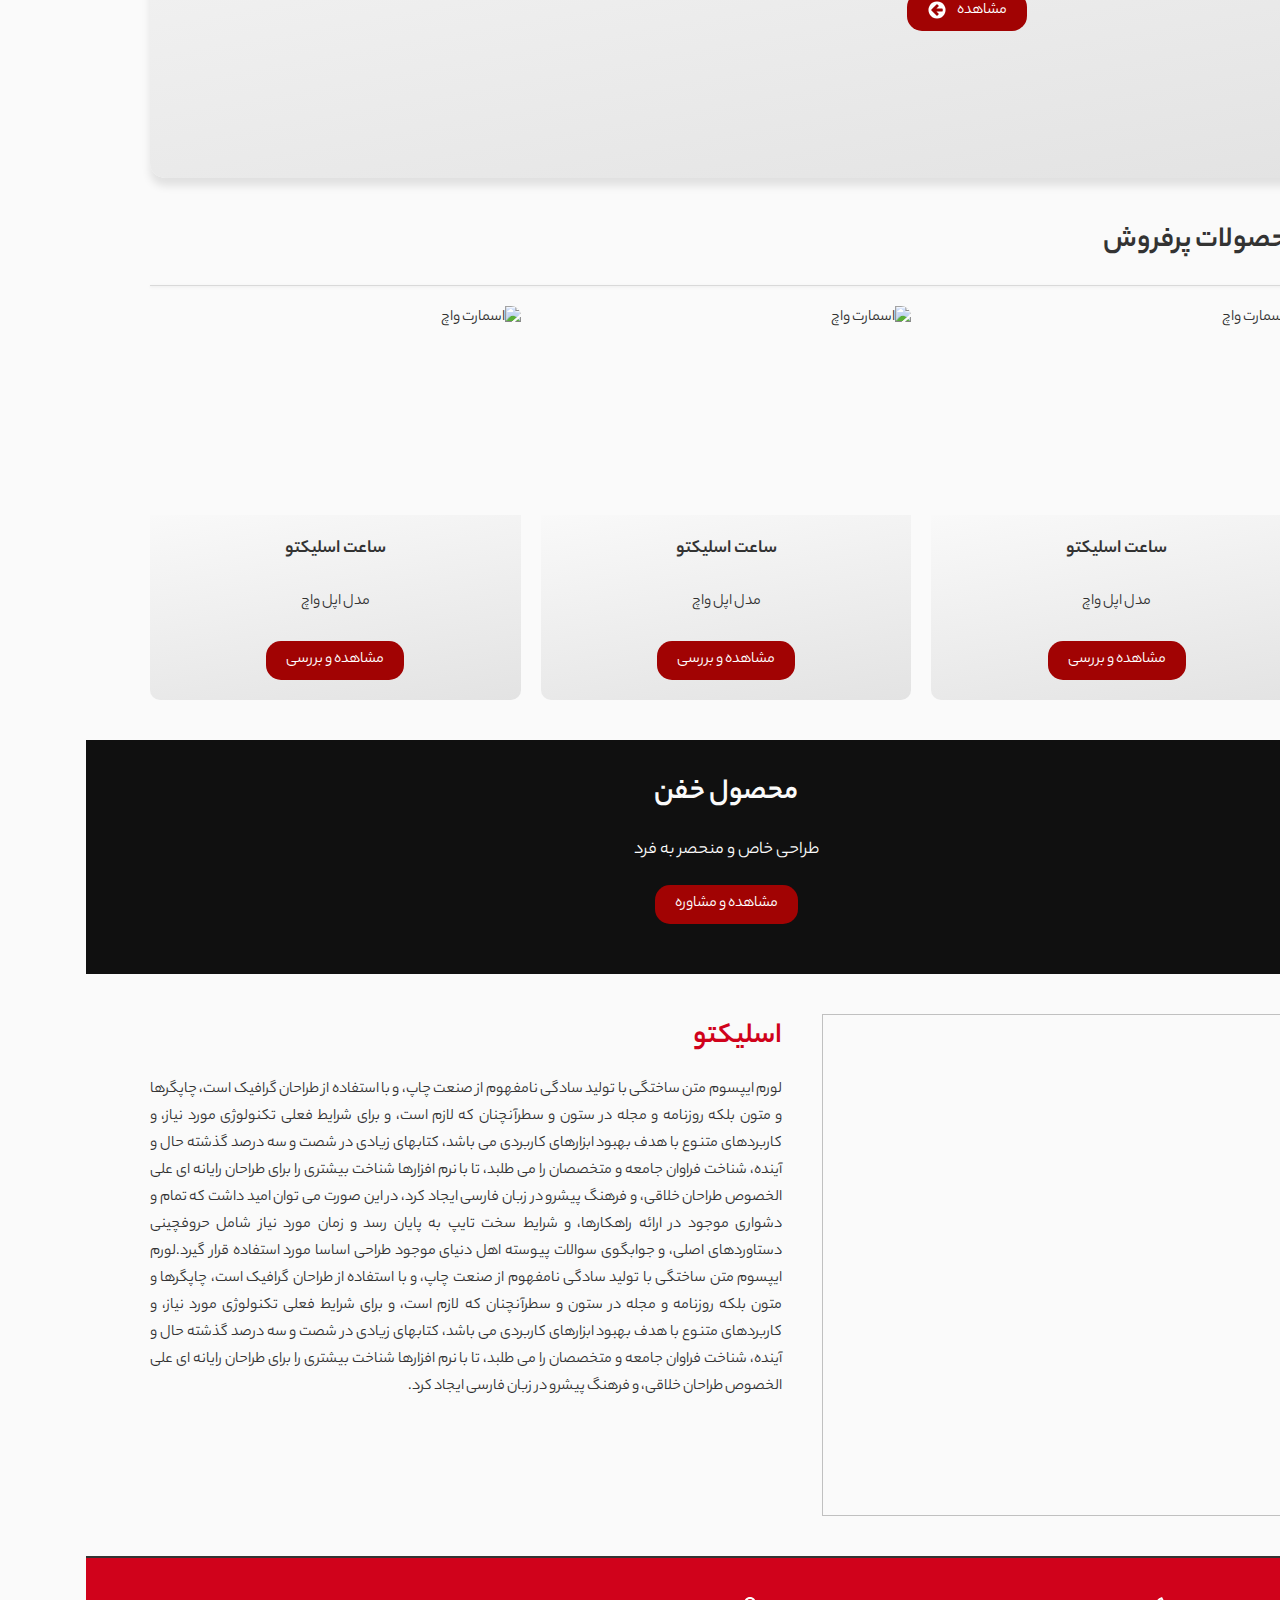
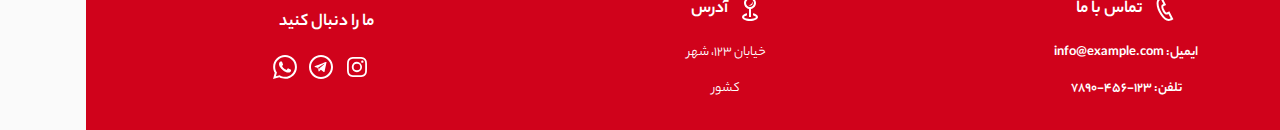
==== commit 1e08372d: "complete landing page" ====
--- a/index.html
+++ b/index.html
@@ -11,13 +11,38 @@
 <body>
     <header>
         <div class="social-icon">
-            <svg width="20" height="20" class="Glevq lmT4W _R1t5 lmT4W" viewBox="0 0 24 24" version="1.1"
-                aria-hidden="false">
-                <desc lang="en-US">Instagram icon</desc>
-                <path
-                    d="M21.933 7.877c-.048-1.064-.219-1.79-.465-2.429a4.874 4.874 0 0 0-1.154-1.77 4.959 4.959 0 0 0-1.77-1.154c-.635-.246-1.361-.417-2.429-.464C15.052 2.012 14.71 2 11.996 2c-2.714 0-3.056.012-4.123.06-1.063.047-1.79.218-2.425.464-.658.254-1.214.599-1.77 1.155a4.959 4.959 0 0 0-1.154 1.77c-.246.634-.417 1.36-.464 2.428C2.012 8.94 2 9.282 2 11.996c0 2.714.012 3.056.06 4.123.047 1.064.218 1.79.464 2.429.254.658.599 1.214 1.155 1.77a4.958 4.958 0 0 0 1.77 1.154c.634.246 1.36.417 2.428.464 1.067.048 1.405.06 4.123.06s3.056-.012 4.123-.06c1.063-.047 1.79-.218 2.429-.464a4.872 4.872 0 0 0 1.77-1.155 4.956 4.956 0 0 0 1.154-1.77c.246-.634.417-1.36.465-2.428.047-1.067.059-1.405.059-4.123s-.016-3.056-.067-4.119Zm-1.798 8.159c-.044.976-.206 1.504-.345 1.857a3.103 3.103 0 0 1-.746 1.15c-.35.35-.683.568-1.151.747-.353.135-.881.301-1.857.345-1.056.047-1.37.06-4.04.06s-2.984-.012-4.04-.06c-.976-.044-1.504-.207-1.857-.345a3.103 3.103 0 0 1-1.15-.746 3.054 3.054 0 0 1-.747-1.151c-.135-.353-.301-.881-.345-1.857-.047-1.056-.06-1.37-.06-4.04s.013-2.984.06-4.04c.044-.976.206-1.504.345-1.857.183-.468.397-.801.746-1.15.35-.35.683-.568 1.151-.747.353-.135.881-.301 1.857-.345 1.056-.047 1.37-.06 4.04-.06s2.984.013 4.04.06c.976.044 1.504.206 1.857.345.468.183.801.397 1.15.746.35.35.568.683.747 1.151.135.353.301.881.345 1.857.047 1.056.06 1.37.06 4.04s-.012 2.988-.06 4.04Zm-8.139-9.17a5.136 5.136 0 1 0 .002 10.27 5.136 5.136 0 0 0-.002-10.27Zm0 8.463a3.333 3.333 0 1 1 0-6.665 3.333 3.333 0 0 1 0 6.665Zm6.536-8.67a1.197 1.197 0 1 1-2.397 0 1.197 1.197 0 1 1 2.397 0Z">
-                </path>
-            </svg>
+            <ul>
+                <li>
+                    <a href="#">
+                        <svg width="24" height="24" class="Glevq lmT4W _R1t5 lmT4W" viewBox="0 0 24 24" version="1.1"
+                            aria-hidden="false">
+                            <desc lang="en-US">Instagram icon</desc>
+                            <path
+                                d="M21.933 7.877c-.048-1.064-.219-1.79-.465-2.429a4.874 4.874 0 0 0-1.154-1.77 4.959 4.959 0 0 0-1.77-1.154c-.635-.246-1.361-.417-2.429-.464C15.052 2.012 14.71 2 11.996 2c-2.714 0-3.056.012-4.123.06-1.063.047-1.79.218-2.425.464-.658.254-1.214.599-1.77 1.155a4.959 4.959 0 0 0-1.154 1.77c-.246.634-.417 1.36-.464 2.428C2.012 8.94 2 9.282 2 11.996c0 2.714.012 3.056.06 4.123.047 1.064.218 1.79.464 2.429.254.658.599 1.214 1.155 1.77a4.958 4.958 0 0 0 1.77 1.154c.634.246 1.36.417 2.428.464 1.067.048 1.405.06 4.123.06s3.056-.012 4.123-.06c1.063-.047 1.79-.218 2.429-.464a4.872 4.872 0 0 0 1.77-1.155 4.956 4.956 0 0 0 1.154-1.77c.246-.634.417-1.36.465-2.428.047-1.067.059-1.405.059-4.123s-.016-3.056-.067-4.119Zm-1.798 8.159c-.044.976-.206 1.504-.345 1.857a3.103 3.103 0 0 1-.746 1.15c-.35.35-.683.568-1.151.747-.353.135-.881.301-1.857.345-1.056.047-1.37.06-4.04.06s-2.984-.012-4.04-.06c-.976-.044-1.504-.207-1.857-.345a3.103 3.103 0 0 1-1.15-.746 3.054 3.054 0 0 1-.747-1.151c-.135-.353-.301-.881-.345-1.857-.047-1.056-.06-1.37-.06-4.04s.013-2.984.06-4.04c.044-.976.206-1.504.345-1.857.183-.468.397-.801.746-1.15.35-.35.683-.568 1.151-.747.353-.135.881-.301 1.857-.345 1.056-.047 1.37-.06 4.04-.06s2.984.013 4.04.06c.976.044 1.504.206 1.857.345.468.183.801.397 1.15.746.35.35.568.683.747 1.151.135.353.301.881.345 1.857.047 1.056.06 1.37.06 4.04s-.012 2.988-.06 4.04Zm-8.139-9.17a5.136 5.136 0 1 0 .002 10.27 5.136 5.136 0 0 0-.002-10.27Zm0 8.463a3.333 3.333 0 1 1 0-6.665 3.333 3.333 0 0 1 0 6.665Zm6.536-8.67a1.197 1.197 0 1 1-2.397 0 1.197 1.197 0 1 1 2.397 0Z">
+                            </path>
+                        </svg>
+                    </a>
+                </li>
+                <li>
+                    <a href="#">
+                        <svg width="24px" height="24px" version="1.1" xmlns="http://www.w3.org/2000/svg"
+                            xmlns:xlink="http://www.w3.org/1999/xlink" xml:space="preserve"
+                            xmlns:serif="http://www.serif.com/"
+                            style="fill-rule:evenodd;clip-rule:evenodd;stroke-linejoin:round;stroke-miterlimit:1.41421;">
+                            <path id="telegram-5"
+                                d="M12,0c-6.627,0 -12,5.373 -12,12c0,6.627 5.373,12 12,12c6.627,0 12,-5.373 12,-12c0,-6.627 -5.373,-12 -12,-12Zm0,2c5.514,0 10,4.486 10,10c0,5.514 -4.486,10 -10,10c-5.514,0 -10,-4.486 -10,-10c0,-5.514 4.486,-10 10,-10Zm2.692,14.889c0.161,0.115 0.368,0.143 0.553,0.073c0.185,-0.07 0.322,-0.228 0.362,-0.42c0.435,-2.042 1.489,-7.211 1.884,-9.068c0.03,-0.14 -0.019,-0.285 -0.129,-0.379c-0.11,-0.093 -0.263,-0.12 -0.399,-0.07c-2.096,0.776 -8.553,3.198 -11.192,4.175c-0.168,0.062 -0.277,0.223 -0.271,0.4c0.006,0.177 0.125,0.33 0.296,0.381c1.184,0.354 2.738,0.847 2.738,0.847c0,0 0.725,2.193 1.104,3.308c0.047,0.139 0.157,0.25 0.301,0.287c0.145,0.038 0.298,-0.001 0.406,-0.103c0.608,-0.574 1.548,-1.461 1.548,-1.461c0,0 1.786,1.309 2.799,2.03Zm-5.505,-4.338l0.84,2.769l0.186,-1.754c0,0 3.243,-2.925 5.092,-4.593c0.055,-0.048 0.062,-0.13 0.017,-0.188c-0.045,-0.057 -0.126,-0.071 -0.188,-0.032c-2.143,1.368 -5.947,3.798 -5.947,3.798Z" />
+                        </svg>
+                    </a>
+                </li>
+                <li>
+                    <a href="#">
+                        <svg xmlns="http://www.w3.org/2000/svg" width="24" height="24" viewBox="0 0 24 24">
+                            <path
+                                d="M.057 24l1.687-6.163c-1.041-1.804-1.588-3.849-1.587-5.946.003-6.556 5.338-11.891 11.893-11.891 3.181.001 6.167 1.24 8.413 3.488 2.245 2.248 3.481 5.236 3.48 8.414-.003 6.557-5.338 11.892-11.893 11.892-1.99-.001-3.951-.5-5.688-1.448l-6.305 1.654zm6.597-3.807c1.676.995 3.276 1.591 5.392 1.592 5.448 0 9.886-4.434 9.889-9.885.002-5.462-4.415-9.89-9.881-9.892-5.452 0-9.887 4.434-9.889 9.884-.001 2.225.651 3.891 1.746 5.634l-.999 3.648 3.742-.981zm11.387-5.464c-.074-.124-.272-.198-.57-.347-.297-.149-1.758-.868-2.031-.967-.272-.099-.47-.149-.669.149-.198.297-.768.967-.941 1.165-.173.198-.347.223-.644.074-.297-.149-1.255-.462-2.39-1.475-.883-.788-1.48-1.761-1.653-2.059-.173-.297-.018-.458.13-.606.134-.133.297-.347.446-.521.151-.172.2-.296.3-.495.099-.198.05-.372-.025-.521-.075-.148-.669-1.611-.916-2.206-.242-.579-.487-.501-.669-.51l-.57-.01c-.198 0-.52.074-.792.372s-1.04 1.016-1.04 2.479 1.065 2.876 1.213 3.074c.149.198 2.095 3.2 5.076 4.487.709.306 1.263.489 1.694.626.712.226 1.36.194 1.872.118.571-.085 1.758-.719 2.006-1.413.248-.695.248-1.29.173-1.414z" />
+                        </svg>
+                    </a>
+                </li>
+            </ul>
         </div>
         <div class="header-content">
             <div class="contact-info">
@@ -261,9 +286,74 @@
             </div>
         </section>
     </main>
-
     <footer>
-        <p>تمامی حقوق محفوظ است &copy; ۲۰۲۳</p>
+        <div class="footer-container">
+            <div class="contact-info">
+                <h3>
+                    <span>
+                        تماس با ما
+                    </span>
+                    <span>
+                        <svg xmlns="http://www.w3.org/2000/svg" width="24" height="24" viewBox="0 0 24 24">
+                            <path
+                                d="M6.176 1.322l2.844-1.322 4.041 7.89-2.724 1.341c-.538 1.259 2.159 6.289 3.297 6.372.09-.058 2.671-1.328 2.671-1.328l4.11 7.932s-2.764 1.354-2.854 1.396c-7.862 3.591-19.103-18.258-11.385-22.281zm1.929 1.274l-1.023.504c-5.294 2.762 4.177 21.185 9.648 18.686l.971-.474-2.271-4.383-1.026.5c-3.163 1.547-8.262-8.219-5.055-9.938l1.007-.497-2.251-4.398z" />
+                        </svg>
+                    </span>
+                </h3>
+                <p>ایمیل: <a href="mailto:info@example.com"> info@example.com</a></p>
+                <p>تلفن: <a href="tel:1243456878"> 123-456-7890</a></p>
+            </div>
+            <div class="address">
+                <h3>
+                    <span>
+                        آدرس
+                    </span>
+                    <span>
+                        <svg xmlns="http://www.w3.org/2000/svg" width="24" height="24" viewBox="0 0 24 24">
+                            <path
+                                d="M18 6c0 2.972-2.164 5.433-5 5.91v8.09h-2v-8.089c-2.836-.477-5-2.938-5-5.911 0-3.314 2.687-6 6-6s6 2.687 6 6zm-2 0c0-2.206-1.794-4-4-4s-4 1.794-4 4 1.794 4 4 4 4-1.794 4-4zm-5.618 2.098c2.339 1.84 5.563-.722 3.858-3.539.313 2.237-1.956 4.03-3.858 3.539zm4.618 8.195v2.052l.438.107c1.706.493 2.496 1.027 2.507 1.547-.011.52-.801 1.054-2.507 1.547-2.097.606-4.786.604-6.874.001-1.695-.489-2.515-1.021-2.515-1.547s.82-1.058 2.516-1.548l.436-.106v-2.052c-2.932.593-5.001 2.028-5.001 3.706 0 2.209 3.581 4 8 4s8-1.791 8-4c0-1.678-2.069-3.113-5-3.707z" />
+                        </svg>
+                    </span>
+                </h3>
+                <p>خیابان ۱۲۳، شهر</p>
+                <p>کشور</p>
+            </div>
+            <div class="social-icons">
+                <h3>ما را دنبال کنید</h3>
+                <ul>
+                    <li>
+                        <a href="#">
+                            <svg width="24" height="24" class="Glevq lmT4W _R1t5 lmT4W" viewBox="0 0 24 24"
+                                version="1.1" aria-hidden="false">
+                                <desc lang="en-US">Instagram icon</desc>
+                                <path
+                                    d="M21.933 7.877c-.048-1.064-.219-1.79-.465-2.429a4.874 4.874 0 0 0-1.154-1.77 4.959 4.959 0 0 0-1.77-1.154c-.635-.246-1.361-.417-2.429-.464C15.052 2.012 14.71 2 11.996 2c-2.714 0-3.056.012-4.123.06-1.063.047-1.79.218-2.425.464-.658.254-1.214.599-1.77 1.155a4.959 4.959 0 0 0-1.154 1.77c-.246.634-.417 1.36-.464 2.428C2.012 8.94 2 9.282 2 11.996c0 2.714.012 3.056.06 4.123.047 1.064.218 1.79.464 2.429.254.658.599 1.214 1.155 1.77a4.958 4.958 0 0 0 1.77 1.154c.634.246 1.36.417 2.428.464 1.067.048 1.405.06 4.123.06s3.056-.012 4.123-.06c1.063-.047 1.79-.218 2.429-.464a4.872 4.872 0 0 0 1.77-1.155 4.956 4.956 0 0 0 1.154-1.77c.246-.634.417-1.36.465-2.428.047-1.067.059-1.405.059-4.123s-.016-3.056-.067-4.119Zm-1.798 8.159c-.044.976-.206 1.504-.345 1.857a3.103 3.103 0 0 1-.746 1.15c-.35.35-.683.568-1.151.747-.353.135-.881.301-1.857.345-1.056.047-1.37.06-4.04.06s-2.984-.012-4.04-.06c-.976-.044-1.504-.207-1.857-.345a3.103 3.103 0 0 1-1.15-.746 3.054 3.054 0 0 1-.747-1.151c-.135-.353-.301-.881-.345-1.857-.047-1.056-.06-1.37-.06-4.04s.013-2.984.06-4.04c.044-.976.206-1.504.345-1.857.183-.468.397-.801.746-1.15.35-.35.683-.568 1.151-.747.353-.135.881-.301 1.857-.345 1.056-.047 1.37-.06 4.04-.06s2.984.013 4.04.06c.976.044 1.504.206 1.857.345.468.183.801.397 1.15.746.35.35.568.683.747 1.151.135.353.301.881.345 1.857.047 1.056.06 1.37.06 4.04s-.012 2.988-.06 4.04Zm-8.139-9.17a5.136 5.136 0 1 0 .002 10.27 5.136 5.136 0 0 0-.002-10.27Zm0 8.463a3.333 3.333 0 1 1 0-6.665 3.333 3.333 0 0 1 0 6.665Zm6.536-8.67a1.197 1.197 0 1 1-2.397 0 1.197 1.197 0 1 1 2.397 0Z">
+                                </path>
+                            </svg>
+                        </a>
+                    </li>
+                    <li>
+                        <a href="#">
+                            <svg width="24px" height="24px" version="1.1" xmlns="http://www.w3.org/2000/svg"
+                                xmlns:xlink="http://www.w3.org/1999/xlink" xml:space="preserve"
+                                xmlns:serif="http://www.serif.com/"
+                                style="fill-rule:evenodd;clip-rule:evenodd;stroke-linejoin:round;stroke-miterlimit:1.41421;">
+                                <path id="telegram-5"
+                                    d="M12,0c-6.627,0 -12,5.373 -12,12c0,6.627 5.373,12 12,12c6.627,0 12,-5.373 12,-12c0,-6.627 -5.373,-12 -12,-12Zm0,2c5.514,0 10,4.486 10,10c0,5.514 -4.486,10 -10,10c-5.514,0 -10,-4.486 -10,-10c0,-5.514 4.486,-10 10,-10Zm2.692,14.889c0.161,0.115 0.368,0.143 0.553,0.073c0.185,-0.07 0.322,-0.228 0.362,-0.42c0.435,-2.042 1.489,-7.211 1.884,-9.068c0.03,-0.14 -0.019,-0.285 -0.129,-0.379c-0.11,-0.093 -0.263,-0.12 -0.399,-0.07c-2.096,0.776 -8.553,3.198 -11.192,4.175c-0.168,0.062 -0.277,0.223 -0.271,0.4c0.006,0.177 0.125,0.33 0.296,0.381c1.184,0.354 2.738,0.847 2.738,0.847c0,0 0.725,2.193 1.104,3.308c0.047,0.139 0.157,0.25 0.301,0.287c0.145,0.038 0.298,-0.001 0.406,-0.103c0.608,-0.574 1.548,-1.461 1.548,-1.461c0,0 1.786,1.309 2.799,2.03Zm-5.505,-4.338l0.84,2.769l0.186,-1.754c0,0 3.243,-2.925 5.092,-4.593c0.055,-0.048 0.062,-0.13 0.017,-0.188c-0.045,-0.057 -0.126,-0.071 -0.188,-0.032c-2.143,1.368 -5.947,3.798 -5.947,3.798Z" />
+                            </svg>
+                        </a>
+                    </li>
+                    <li>
+                        <a href="#">
+                            <svg xmlns="http://www.w3.org/2000/svg" width="24" height="24" viewBox="0 0 24 24">
+                                <path
+                                    d="M.057 24l1.687-6.163c-1.041-1.804-1.588-3.849-1.587-5.946.003-6.556 5.338-11.891 11.893-11.891 3.181.001 6.167 1.24 8.413 3.488 2.245 2.248 3.481 5.236 3.48 8.414-.003 6.557-5.338 11.892-11.893 11.892-1.99-.001-3.951-.5-5.688-1.448l-6.305 1.654zm6.597-3.807c1.676.995 3.276 1.591 5.392 1.592 5.448 0 9.886-4.434 9.889-9.885.002-5.462-4.415-9.89-9.881-9.892-5.452 0-9.887 4.434-9.889 9.884-.001 2.225.651 3.891 1.746 5.634l-.999 3.648 3.742-.981zm11.387-5.464c-.074-.124-.272-.198-.57-.347-.297-.149-1.758-.868-2.031-.967-.272-.099-.47-.149-.669.149-.198.297-.768.967-.941 1.165-.173.198-.347.223-.644.074-.297-.149-1.255-.462-2.39-1.475-.883-.788-1.48-1.761-1.653-2.059-.173-.297-.018-.458.13-.606.134-.133.297-.347.446-.521.151-.172.2-.296.3-.495.099-.198.05-.372-.025-.521-.075-.148-.669-1.611-.916-2.206-.242-.579-.487-.501-.669-.51l-.57-.01c-.198 0-.52.074-.792.372s-1.04 1.016-1.04 2.479 1.065 2.876 1.213 3.074c.149.198 2.095 3.2 5.076 4.487.709.306 1.263.489 1.694.626.712.226 1.36.194 1.872.118.571-.085 1.758-.719 2.006-1.413.248-.695.248-1.29.173-1.414z" />
+                            </svg>
+                        </a>
+                    </li>
+                </ul>
+            </div>
+        </div>
     </footer>
 </body>
 
--- a/styles/styles.css
+++ b/styles/styles.css
@@ -62,10 +62,16 @@
 
 .social-icon {
     position: absolute;
-    top: 0;
-    right: 60px;
+    top: -10px;
+    right: 90px;
     color: var(--text-color);
     cursor: pointer;
+}
+
+.social-icon ul {
+    display: flex;
+    gap: 10px;
+    list-style: none;
 }
 
 .header-content {
@@ -448,8 +454,76 @@
 
 footer {
     background-color: var(--primary-color);
-    padding: 10px;
+    color: #fff;
+    padding: 20px 0;
+    border-top: solid 2px var(--text-color);
+}
+
+.footer-container {
+    display: flex;
+    justify-content: space-between;
+    align-items: center;
+    max-width: 1200px;
+    margin: 0 auto;
+}
+
+.contact-info,
+.address,
+.social-icons {
+    flex-basis: 33.33%;
     text-align: center;
+}
+
+.contact-info h3,
+.address h3,
+.social-icons h3 {
+    font-size: 18px;
+    display: flex;
+    justify-content: center;
+    flex-flow: row-reverse;
+    gap: 10px;
+}
+
+.contact-info p,
+.address p {
+    font-size: 14px;
+    margin-bottom: 10px;
+}
+
+.social-icons ul {
+    list-style: none;
+    padding: 0;
+    margin-top: 10px;
+}
+
+.social-icons li {
+    display: inline-block;
+    margin-right: 10px;
+}
+
+.social-icons a {
+    display: inline-block;
+    width: 24px;
+    height: 24px;
     color: #fff;
-    font-size: 14px;
+    transition: color 0.3s ease;
+}
+
+.social-icons a:hover {
+    color: #f0a500;
+}
+
+.social-icons a svg {
+    fill: #fff;
+}
+
+.contact-info h3 svg,
+.address h3 svg {
+    fill: #fff;
+}
+
+.contact-info p a,
+.address p a {
+    color: inherit;
+    text-decoration: none;
 }